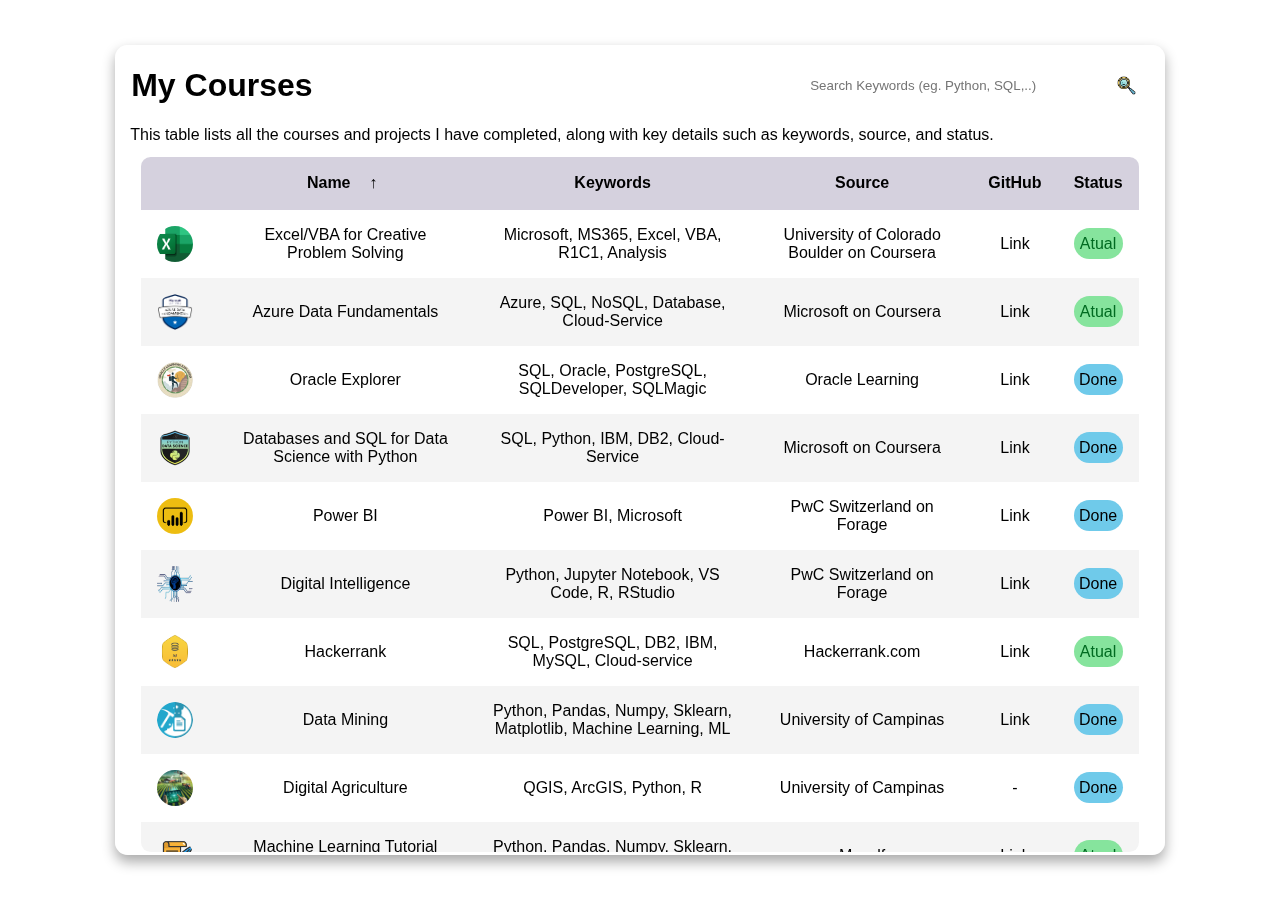
==== courses.html @ 3cbde384 "courses_section" ====
<!DOCTYPE html>
<html lang="en">

<head>
    <meta charset="UTF-8">
    <meta name="viewport" content="width=device-width, initial-scale=1.0">
    <meta http-equiv="X-UA-Compatible" content="ie=edge">
    <title>my courses</title>
    <link rel="stylesheet" type="text/css" href="style_C.css">
</head>

<body>
    <main class="table" id="customers_table">
        <section class="table__header">
            <h1>My Courses</h1>
            <div class="input-group">
                <input type="search" placeholder="Search Keywords (eg. Python, SQL,..)">
                <img src="assets/search.png" alt="">
            </div>
        </section>
        <section class="table__description">
            <p>This table lists all the courses and projects I have completed, along with key details such as keywords, source, and status.</p>
        </section>
        <section class="table__body">
            <table>
                <thead>
                    <tr>
                        <th>  </th>
                        <th> <div style="text-align: center;">Name <span class="icon-arrow">&UpArrow;</span></div></th>
                        <th> <div style="text-align: center;">Keywords </div></th>
                        <th> <div style="text-align: center;">Source </div></th>
                        <th> <div style="text-align: center;">GitHub </div></th>
                        <th> <div style="text-align: center;">Status </div></th>
                    </tr>
                </thead>
                <tbody>
                    <tr>
                        <td> <img src="images/vba.png" alt=""></td>
                        <td> <div style="text-align: center;">Excel/VBA for Creative Problem Solving </div></td>
                        <td> <div style="text-align: center;">Microsoft, MS365, Excel, VBA, R1C1, Analysis</div></td>
                        <td> <div style="text-align: center;">University of Colorado Boulder on Coursera </div></td>
                        <td>
                            <div style="text-align: center;">Link</div>
                        </td>
                        <td> <div style="text-align: center;"><p class="status delivered">Atual</p></div></td>
                    </tr>
                    <tr>
                        <td> <img src="images/Microsoft-Certified-Azure-Data-Fundamentals.png" alt=""></td>
                        <td> <div style="text-align: center;">Azure Data Fundamentals </div></td>
                        <td> <div style="text-align: center;">Azure, SQL, NoSQL, Database, Cloud-Service </div> </td>
                        <td> <div style="text-align: center;">Microsoft on Coursera </div></td>
                        <td>
                            <div style="text-align: center;">Link</div>
                        </td>
                        <td> <div style="text-align: center;"><p class="status delivered">Atual</p></div></td>
                    </tr>
                    <tr>
                        <td> <img src="images/oracle.png" alt=""></div></td>
                        <td> <div style="text-align: center;">Oracle Explorer </div></td>
                        <td> <div style="text-align: center;">SQL, Oracle, PostgreSQL, SQLDeveloper, SQLMagic </div> </td>
                        <td> <div style="text-align: center;">Oracle Learning </div></td>
                        <td>
                            <div style="text-align: center;">Link</div>
                        </td>
                        <td> <div style="text-align: center;"><p class="status shipped">Done</p></div></td>
                    </tr>
                    <tr>
                        <td> <img src="images/PATH_Python_Data_Science.png" alt=""></td>
                        <td> <div style="text-align: center;">Databases and SQL for Data Science with Python </div></td>
                        <td> <div style="text-align: center;">SQL, Python, IBM, DB2, Cloud-Service  </div></td>
                        <td> <div style="text-align: center;">Microsoft on Coursera </div></td>
                        <td>
                            <div style="text-align: center;">Link</div>
                        </td>
                        <td> <div style="text-align: center;"><p class="status shipped">Done</p></div></td>
                    </tr>
                    <tr>
                        <td> <img src="images/power_BI2.png" alt=""></td>
                        <td> <div style="text-align: center;">Power BI </div></td>
                        <td> <div style="text-align: center;">Power BI, Microsoft  </div></td>
                        <td> <div style="text-align: center;">PwC Switzerland on Forage </div></td>
                        <td>
                            <div style="text-align: center;">Link</div>
                        </td>
                        <td> <div style="text-align: center;"><p class="status shipped">Done</p></div></td>
                    </tr>
                    <tr>
                        <td> <img src="images/artificial-intelligence-1.png" alt=""></td>
                        <td> <div style="text-align: center;">Digital Intelligence </div></td>
                        <td> <div style="text-align: center;">Python, Jupyter Notebook, VS Code, R, RStudio  </div></td>
                        <td> <div style="text-align: center;">PwC Switzerland on Forage </div></td>
                        <td>
                            <div style="text-align: center;">Link</div>
                        </td>
                        <td> <div style="text-align: center;"><p class="status shipped">Done</p></div></td>
                    </tr>
                    <tr>
                        <td> <img src="images/gold_badge.png" alt=""></td>
                        <td> <div style="text-align: center;">Hackerrank </div></td>
                        <td> <div style="text-align: center;">SQL, PostgreSQL, DB2, IBM, MySQL, Cloud-service  </div></td>
                        <td> <div style="text-align: center;">Hackerrank.com </div></td>
                        <td>
                            <div style="text-align: center;">Link</div>
                        </td>
                        <td> <div style="text-align: center;"><p class="status delivered">Atual</p></div></td>
                    </tr>
                    <tr>
                        <td> <img src="images/data_mining.png" alt=""></td>
                        <td> <div style="text-align: center;">Data Mining </div></td>
                        <td> <div style="text-align: center;">Python, Pandas, Numpy, Sklearn, Matplotlib, Machine Learning, ML  </div></td>
                        <td> <div style="text-align: center;">University of Campinas </div></td>
                        <td>
                            <div style="text-align: center;">Link</div>
                        </td>
                        <td> <div style="text-align: center;"><p class="status shipped">Done</p></div></td>
                    </tr>
                    <tr>
                        <td> <img src="images/digital_agriculture.png" alt=""></td>
                        <td> <div style="text-align: center;">Digital Agriculture </div></td>
                        <td> <div style="text-align: center;">QGIS, ArcGIS, Python, R  </div></td>
                        <td> <div style="text-align: center;">University of Campinas </div></td>
                        <td>
                            <div style="text-align: center;">-</div>
                        </td>
                        <td> <div style="text-align: center;"><p class="status shipped">Done</p></div></td>
                    </tr>
                    <tr>
                        <td> <img src="images/tutorial.png" alt=""></td>
                        <td> <div style="text-align: center;">Machine Learning Tutorial Writer </div></td>
                        <td> <div style="text-align: center;">Python, Pandas, Numpy, Sklearn, Matplotlib, Machine Learning, ML  </div></td>
                        <td> <div style="text-align: center;">Myself </div></td>
                        <td>
                            <div style="text-align: center;">Link</div>
                        </td>
                        <td> <div style="text-align: center;"><p class="status delivered">Atual</p></div></td>
                    </tr>
                    <tr>
                        <td> <img src="images/bern.jpg" alt=""></td>
                        <td> <div style="text-align: center;">Project Bern </div></td>
                        <td> <div style="text-align: center;">Python, Pandas, Numpy, Sklearn, Matplotlib, Machine Learning, ML  </div></td>
                        <td> <div style="text-align: center;">Myself </div></td>
                        <td>
                            <div style="text-align: center;">Link</div>
                        </td>
                        <td> <div style="text-align: center;"><p class="status delivered">Atual</p></div></td>
                    </tr>
                    <tr>
                        <td> <img src="images/kaggle.jpg" alt=""></td>
                        <td> <div style="text-align: center;">Classification with an Academic Success Dataset (Acc=0.82) </div></td>
                        <td> <div style="text-align: center;">Python, Pandas, Numpy, Sklearn, Matplotlib, Machine Learning, ML  </div></td>
                        <td> <div style="text-align: center;">Kaggle.com </div></td>
                        <td>
                            <div style="text-align: center;">Link</div>
                        </td>
                        <td> <div style="text-align: center;"><p class="status shipped">Done</p></div></td>
                    </tr>
                    <tr>
                        <td> <img src="images/kaggle.jpg" alt=""></td>
                        <td> <div style="text-align: center;">Classification Spaceship Titanic (Acc=0.80) </div></td>
                        <td> <div style="text-align: center;">Python, Pandas, Numpy, Sklearn, Matplotlib, Machine Learning, ML  </div></td>
                        <td> <div style="text-align: center;">Kaggle.com </div></td>
                        <td>
                            <div style="text-align: center;">Link</div>
                        </td>
                        <td> <div style="text-align: center;"><p class="status shipped">Done</p></div></td>
                    </tr>
                    <tr>
                        <td> <img src="images/portfolio.png" alt=""></td>
                        <td> <div style="text-align: center;">My Personal Portfolio </div></td>
                        <td> <div style="text-align: center;">HTML, CSS, Javascript  </div></td>
                        <td> <div style="text-align: center;">Myself </div></td>
                        <td>
                            <div style="text-align: center;">Link</div>
                        </td>
                        <td> <div style="text-align: center;"><p class="status delivered">Atual</p></div></td>
                    </tr>
                    <tr>
                        <td> <img src="images/autocad.png" alt=""></td>
                        <td> <div style="text-align: center;">AutoCAD </div></td>
                        <td> <div style="text-align: center;">AutoCAD, AutoDESK, SketchUp  </div></td>
                        <td> <div style="text-align: center;">Myself </div></td>
                        <td>
                            <div style="text-align: center;">Link</div>
                        </td>
                        <td> <div style="text-align: center;"><p class="status shipped">Done</p></div></td>
                    </tr>
                </tbody>
            </table>
        </section>
    </main>
    <script src="script.js"></script>

</body>

</html>
---- style_C.css ----
* {
    margin: 0;
    padding: 0;

    box-sizing: border-box;
    font-family: sans-serif;
}
@media print {
 .table, .table__body {
  overflow: visible;
  height: auto !important;
  width: auto !important;
 }
}

/*@page {
    size: landscape;
    margin: 0; 
}*/

body {
    min-height: 100vh;
    background: url(images/html_table.jpg) center / cover;
    display: flex;
    justify-content: center;
    align-items: center;
}

main.table {
    width: 82vw;
    height: 90vh;
    background-color: #fff5;

    backdrop-filter: blur(7px);
    box-shadow: 0 .4rem .8rem #0005;
    border-radius: .8rem;

    overflow: hidden;
}

.table__header {
    width: 100%;
    height: 10%;
    background-color: #fff4;
    padding: .8rem 1rem;

    display: flex;
    justify-content: space-between;
    align-items: center;
}

.table__header .input-group {
    width: 35%;
    height: 100%;
    background-color: #fff5;
    padding: 0 .8rem;
    border-radius: 2rem;

    display: flex;
    justify-content: center;
    align-items: center;

    transition: .2s;
}

.table__header .input-group:hover {
    width: 45%;
    background-color: #fff8;
    box-shadow: 0 .1rem .4rem #0002;
}

.table__header .input-group img {
    width: 1.2rem;
    height: 1.2rem;
}

.table__header .input-group input {
    width: 100%;
    padding: 0 .5rem 0 .3rem;
    background-color: transparent;
    border: none;
    outline: none;
}

.table__body {
    width: 95%;
    max-height: calc(89% - 1.6rem);
    background-color: #fffb;

    margin: .8rem auto;
    border-radius: .6rem;

    overflow: auto;
    overflow: overlay;
}


.table__body::-webkit-scrollbar{
    width: 0.5rem;
    height: 0.5rem;
}

.table__body::-webkit-scrollbar-thumb{
    border-radius: .5rem;
    background-color: #0004;
    visibility: hidden;
}

.table__body:hover::-webkit-scrollbar-thumb{ 
    visibility: visible;
}


table {
    width: 100%;
}

td img {
    width: 36px;
    height: 36px;
    margin-right: .5rem;
    border-radius: 50%;

    vertical-align: middle;
}

table, th, td {
    border-collapse: collapse;
    padding: 1rem;
    text-align: left;
}

thead th {
    position: sticky;
    top: 0;
    left: 0;
    background-color: #d5d1defe;
    cursor: pointer;
    text-transform: capitalize;
}

tbody tr:nth-child(even) {
    background-color: #0000000b;
}

tbody tr {
    --delay: .1s;
    transition: .5s ease-in-out var(--delay), background-color 0s;
}

tbody tr.hide {
    opacity: 0;
    transform: translateX(100%);
}

tbody tr:hover {
    background-color: #fff6 !important;
}

tbody tr td,
tbody tr td p,
tbody tr td img {
    transition: .2s ease-in-out;
}

tbody tr.hide td,
tbody tr.hide td p {
    padding: 0;
    font: 0 / 0 sans-serif;
    transition: .2s ease-in-out .5s;
}

tbody tr.hide td img {
    width: 0;
    height: 0;
    transition: .2s ease-in-out .5s;
}

.status {
    padding: .4rem 0;
    border-radius: 2rem;
    text-align: center;
}

.status.delivered {
    background-color: #86e49d;
    color: #006b21;
}

.status.cancelled {
    background-color: #d893a3;
    color: #b30021;
}

.status.pending {
    background-color: #ebc474;
}

.status.shipped {
    background-color: #6fcaea;
}


@media (max-width: 1000px) {
    td:not(:first-of-type) {
        min-width: 12.1rem;
    }
}

thead th span.icon-arrow {
    display: inline-block;
    width: 1.3rem;
    height: 1.3rem;
    border-radius: 50%;
    border: 1.4px solid transparent;
    
    text-align: center;
    font-size: 1rem;
    
    margin-left: .5rem;
    transition: .2s ease-in-out;
}

thead th:hover span.icon-arrow{
    border: 1.4px solid #6c00bd;
}

thead th:hover {
    color: #6c00bd;
}

thead th.active span.icon-arrow{
    background-color: #6c00bd;
    color: #fff;
}

thead th.asc span.icon-arrow{
    transform: rotate(180deg);
}

thead th.active,tbody td.active {
    color: #6c00bd;
}

.table__description p {
    margin-left: 15px; 
}
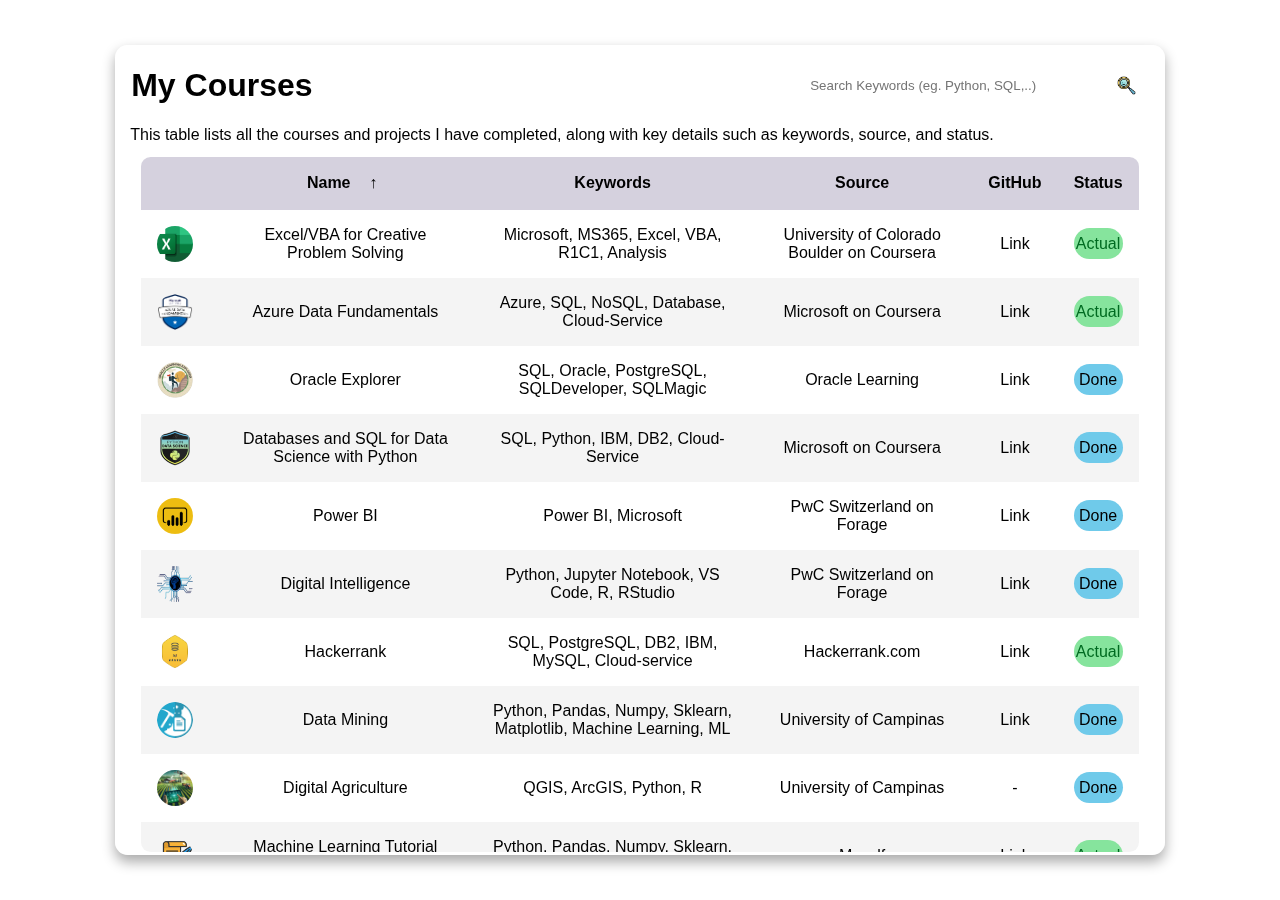
==== commit 07b47483: "." ====
--- a/courses.html
+++ b/courses.html
@@ -42,7 +42,7 @@
                         <td>
                             <div style="text-align: center;">Link</div>
                         </td>
-                        <td> <div style="text-align: center;"><p class="status delivered">Atual</p></div></td>
+                        <td> <div style="text-align: center;"><p class="status delivered">Actual</p></div></td>
                     </tr>
                     <tr>
                         <td> <img src="images/Microsoft-Certified-Azure-Data-Fundamentals.png" alt=""></td>
@@ -52,7 +52,7 @@
                         <td>
                             <div style="text-align: center;">Link</div>
                         </td>
-                        <td> <div style="text-align: center;"><p class="status delivered">Atual</p></div></td>
+                        <td> <div style="text-align: center;"><p class="status delivered">Actual</p></div></td>
                     </tr>
                     <tr>
                         <td> <img src="images/oracle.png" alt=""></div></td>
@@ -102,7 +102,7 @@
                         <td>
                             <div style="text-align: center;">Link</div>
                         </td>
-                        <td> <div style="text-align: center;"><p class="status delivered">Atual</p></div></td>
+                        <td> <div style="text-align: center;"><p class="status delivered">Actual</p></div></td>
                     </tr>
                     <tr>
                         <td> <img src="images/data_mining.png" alt=""></td>
@@ -132,7 +132,7 @@
                         <td>
                             <div style="text-align: center;">Link</div>
                         </td>
-                        <td> <div style="text-align: center;"><p class="status delivered">Atual</p></div></td>
+                        <td> <div style="text-align: center;"><p class="status delivered">Actual</p></div></td>
                     </tr>
                     <tr>
                         <td> <img src="images/bern.jpg" alt=""></td>
@@ -142,7 +142,7 @@
                         <td>
                             <div style="text-align: center;">Link</div>
                         </td>
-                        <td> <div style="text-align: center;"><p class="status delivered">Atual</p></div></td>
+                        <td> <div style="text-align: center;"><p class="status delivered">Actual</p></div></td>
                     </tr>
                     <tr>
                         <td> <img src="images/kaggle.jpg" alt=""></td>
@@ -172,7 +172,7 @@
                         <td>
                             <div style="text-align: center;">Link</div>
                         </td>
-                        <td> <div style="text-align: center;"><p class="status delivered">Atual</p></div></td>
+                        <td> <div style="text-align: center;"><p class="status delivered">Actual</p></div></td>
                     </tr>
                     <tr>
                         <td> <img src="images/autocad.png" alt=""></td>
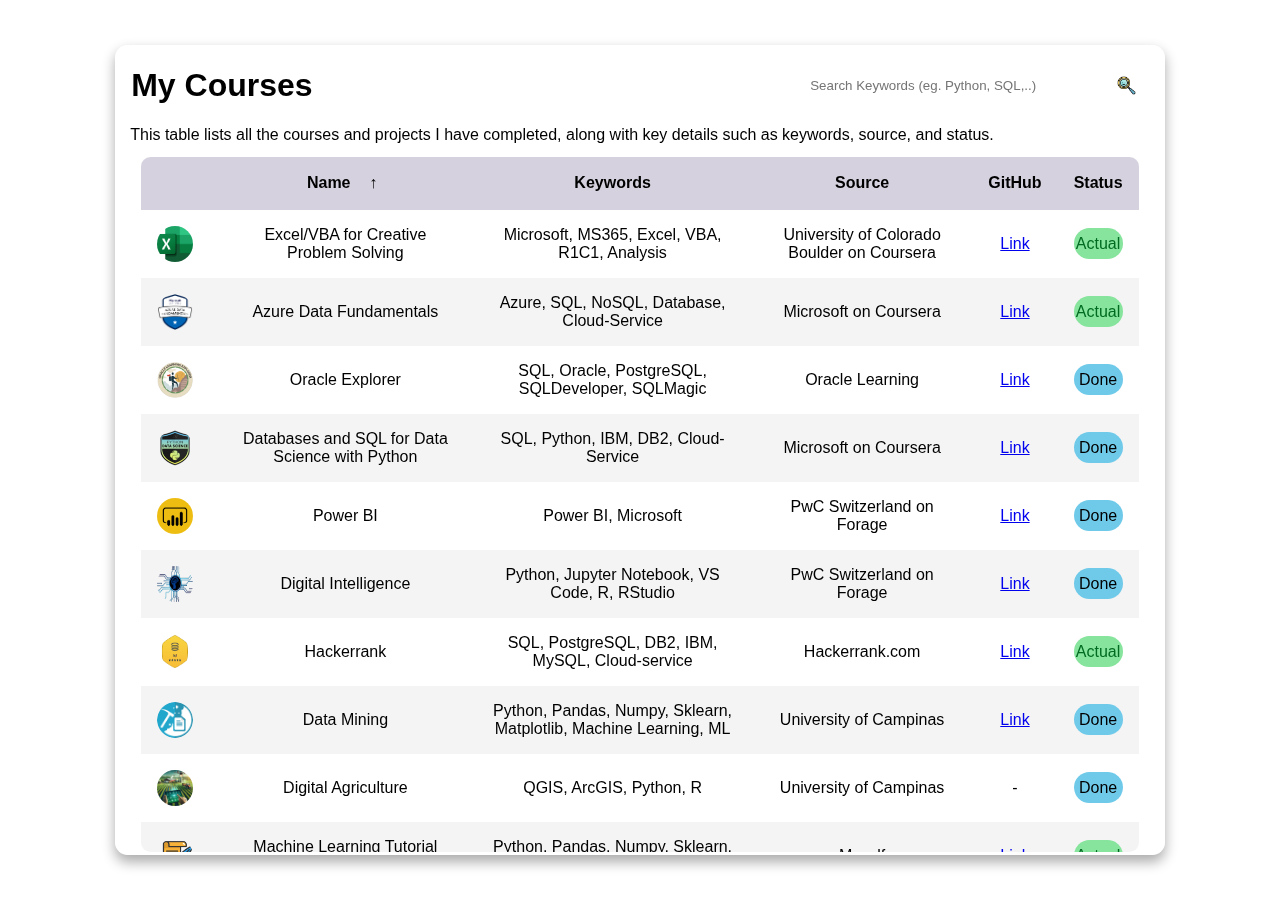
==== commit 18f5d730: "Update courses.html" ====
--- a/courses.html
+++ b/courses.html
@@ -40,7 +40,7 @@
                         <td> <div style="text-align: center;">Microsoft, MS365, Excel, VBA, R1C1, Analysis</div></td>
                         <td> <div style="text-align: center;">University of Colorado Boulder on Coursera </div></td>
                         <td>
-                            <div style="text-align: center;">Link</div>
+                            <div style="text-align: center;"><a href="https://github.com/gboaventura93/Excel-VBA-for-Creative-Problem-Solving">Link</a></div>
                         </td>
                         <td> <div style="text-align: center;"><p class="status delivered">Actual</p></div></td>
                     </tr>
@@ -50,7 +50,7 @@
                         <td> <div style="text-align: center;">Azure, SQL, NoSQL, Database, Cloud-Service </div> </td>
                         <td> <div style="text-align: center;">Microsoft on Coursera </div></td>
                         <td>
-                            <div style="text-align: center;">Link</div>
+                            <div style="text-align: center;"><a href="https://github.com/gboaventura93/Microsoft-Azure-Data-Fundamentals-DP-900-Exam-Prep">Link</a></div>
                         </td>
                         <td> <div style="text-align: center;"><p class="status delivered">Actual</p></div></td>
                     </tr>
@@ -60,7 +60,7 @@
                         <td> <div style="text-align: center;">SQL, Oracle, PostgreSQL, SQLDeveloper, SQLMagic </div> </td>
                         <td> <div style="text-align: center;">Oracle Learning </div></td>
                         <td>
-                            <div style="text-align: center;">Link</div>
+                            <div style="text-align: center;"><a href="https://github.com/gboaventura93/Oracle-journey">Link</a></div>
                         </td>
                         <td> <div style="text-align: center;"><p class="status shipped">Done</p></div></td>
                     </tr>
@@ -70,7 +70,7 @@
                         <td> <div style="text-align: center;">SQL, Python, IBM, DB2, Cloud-Service  </div></td>
                         <td> <div style="text-align: center;">Microsoft on Coursera </div></td>
                         <td>
-                            <div style="text-align: center;">Link</div>
+                            <div style="text-align: center;"><a href="https://github.com/gboaventura93/Databases-and-SQL-for-Data-Science-with-Python">Link</a></div>
                         </td>
                         <td> <div style="text-align: center;"><p class="status shipped">Done</p></div></td>
                     </tr>
@@ -80,7 +80,7 @@
                         <td> <div style="text-align: center;">Power BI, Microsoft  </div></td>
                         <td> <div style="text-align: center;">PwC Switzerland on Forage </div></td>
                         <td>
-                            <div style="text-align: center;">Link</div>
+                            <div style="text-align: center;"><a href="https://github.com/gboaventura93/PowerBI_PwC_Switzerland">Link</a></div>
                         </td>
                         <td> <div style="text-align: center;"><p class="status shipped">Done</p></div></td>
                     </tr>
@@ -90,7 +90,7 @@
                         <td> <div style="text-align: center;">Python, Jupyter Notebook, VS Code, R, RStudio  </div></td>
                         <td> <div style="text-align: center;">PwC Switzerland on Forage </div></td>
                         <td>
-                            <div style="text-align: center;">Link</div>
+                            <div style="text-align: center;"><a href="https://github.com/gboaventura93/Digital_Intelligence_PwC_Switzerland">Link</a></div>
                         </td>
                         <td> <div style="text-align: center;"><p class="status shipped">Done</p></div></td>
                     </tr>
@@ -100,7 +100,7 @@
                         <td> <div style="text-align: center;">SQL, PostgreSQL, DB2, IBM, MySQL, Cloud-service  </div></td>
                         <td> <div style="text-align: center;">Hackerrank.com </div></td>
                         <td>
-                            <div style="text-align: center;">Link</div>
+                            <div style="text-align: center;"><a href="https://github.com/gboaventura93/Hackerrank-SQL">Link</a></div>
                         </td>
                         <td> <div style="text-align: center;"><p class="status delivered">Actual</p></div></td>
                     </tr>
@@ -110,7 +110,7 @@
                         <td> <div style="text-align: center;">Python, Pandas, Numpy, Sklearn, Matplotlib, Machine Learning, ML  </div></td>
                         <td> <div style="text-align: center;">University of Campinas </div></td>
                         <td>
-                            <div style="text-align: center;">Link</div>
+                            <div style="text-align: center;"><a href="https://github.com/gboaventura93/DataMining">Link</a></div>
                         </td>
                         <td> <div style="text-align: center;"><p class="status shipped">Done</p></div></td>
                     </tr>
@@ -130,7 +130,7 @@
                         <td> <div style="text-align: center;">Python, Pandas, Numpy, Sklearn, Matplotlib, Machine Learning, ML  </div></td>
                         <td> <div style="text-align: center;">Myself </div></td>
                         <td>
-                            <div style="text-align: center;">Link</div>
+                            <div style="text-align: center;"><a href="https://github.com/gboaventura93/Machine-Learning-Steps-">Link</a></div>
                         </td>
                         <td> <div style="text-align: center;"><p class="status delivered">Actual</p></div></td>
                     </tr>
@@ -140,7 +140,7 @@
                         <td> <div style="text-align: center;">Python, Pandas, Numpy, Sklearn, Matplotlib, Machine Learning, ML  </div></td>
                         <td> <div style="text-align: center;">Myself </div></td>
                         <td>
-                            <div style="text-align: center;">Link</div>
+                            <div style="text-align: center;"><a href="https://github.com/gboaventura93/project_Bern">Link</a></div>
                         </td>
                         <td> <div style="text-align: center;"><p class="status delivered">Actual</p></div></td>
                     </tr>
@@ -150,7 +150,7 @@
                         <td> <div style="text-align: center;">Python, Pandas, Numpy, Sklearn, Matplotlib, Machine Learning, ML  </div></td>
                         <td> <div style="text-align: center;">Kaggle.com </div></td>
                         <td>
-                            <div style="text-align: center;">Link</div>
+                            <div style="text-align: center;"><a href="https://www.kaggle.com/code/gusbcz/notebookcf7e75c185">Link</a></div>
                         </td>
                         <td> <div style="text-align: center;"><p class="status shipped">Done</p></div></td>
                     </tr>
@@ -160,7 +160,7 @@
                         <td> <div style="text-align: center;">Python, Pandas, Numpy, Sklearn, Matplotlib, Machine Learning, ML  </div></td>
                         <td> <div style="text-align: center;">Kaggle.com </div></td>
                         <td>
-                            <div style="text-align: center;">Link</div>
+                            <div style="text-align: center;"><a href="https://www.kaggle.com/code/gusbcz/spaceship-titanic">Link</a></div>
                         </td>
                         <td> <div style="text-align: center;"><p class="status shipped">Done</p></div></td>
                     </tr>
@@ -170,7 +170,7 @@
                         <td> <div style="text-align: center;">HTML, CSS, Javascript  </div></td>
                         <td> <div style="text-align: center;">Myself </div></td>
                         <td>
-                            <div style="text-align: center;">Link</div>
+                            <div style="text-align: center;"><a href="https://github.com/gboaventura93/portfolio">Link</a></div>
                         </td>
                         <td> <div style="text-align: center;"><p class="status delivered">Actual</p></div></td>
                     </tr>
@@ -180,7 +180,7 @@
                         <td> <div style="text-align: center;">AutoCAD, AutoDESK, SketchUp  </div></td>
                         <td> <div style="text-align: center;">Myself </div></td>
                         <td>
-                            <div style="text-align: center;">Link</div>
+                            <div style="text-align: center;"><a href="https://drive.google.com/file/d/1Jc4CKtyKPHRkwY_tB2mcg7Nxk60KFoUZ/view?usp=sharing">Link</a></div>
                         </td>
                         <td> <div style="text-align: center;"><p class="status shipped">Done</p></div></td>
                     </tr>
@@ -189,7 +189,7 @@
         </section>
     </main>
     <script src="script.js"></script>
-
+    
 </body>
 
 </html>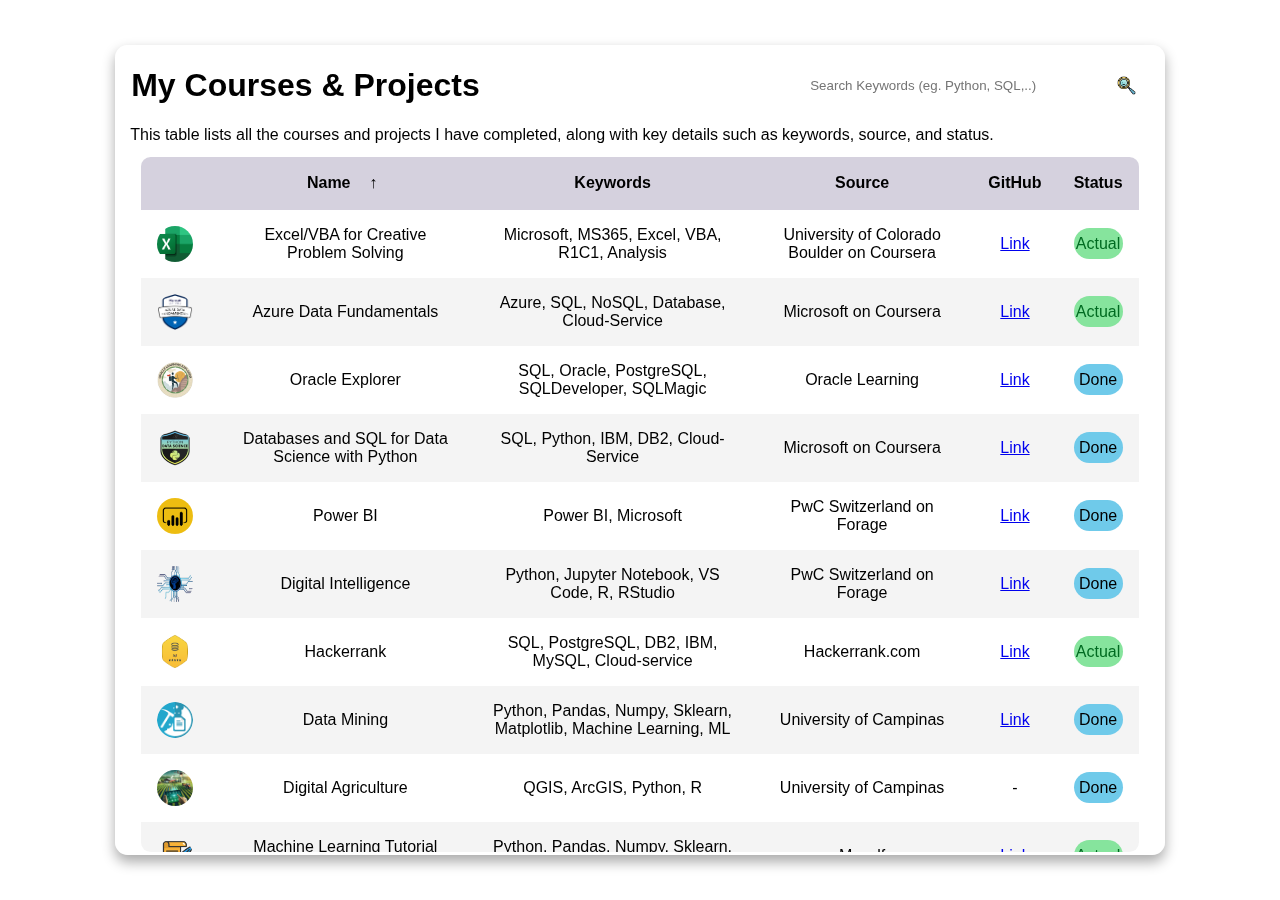
==== commit 2693be96: "Update courses.html" ====
--- a/courses.html
+++ b/courses.html
@@ -12,7 +12,7 @@
 <body>
     <main class="table" id="customers_table">
         <section class="table__header">
-            <h1>My Courses</h1>
+            <h1>My Courses & Projects</h1>
             <div class="input-group">
                 <input type="search" placeholder="Search Keywords (eg. Python, SQL,..)">
                 <img src="assets/search.png" alt="">
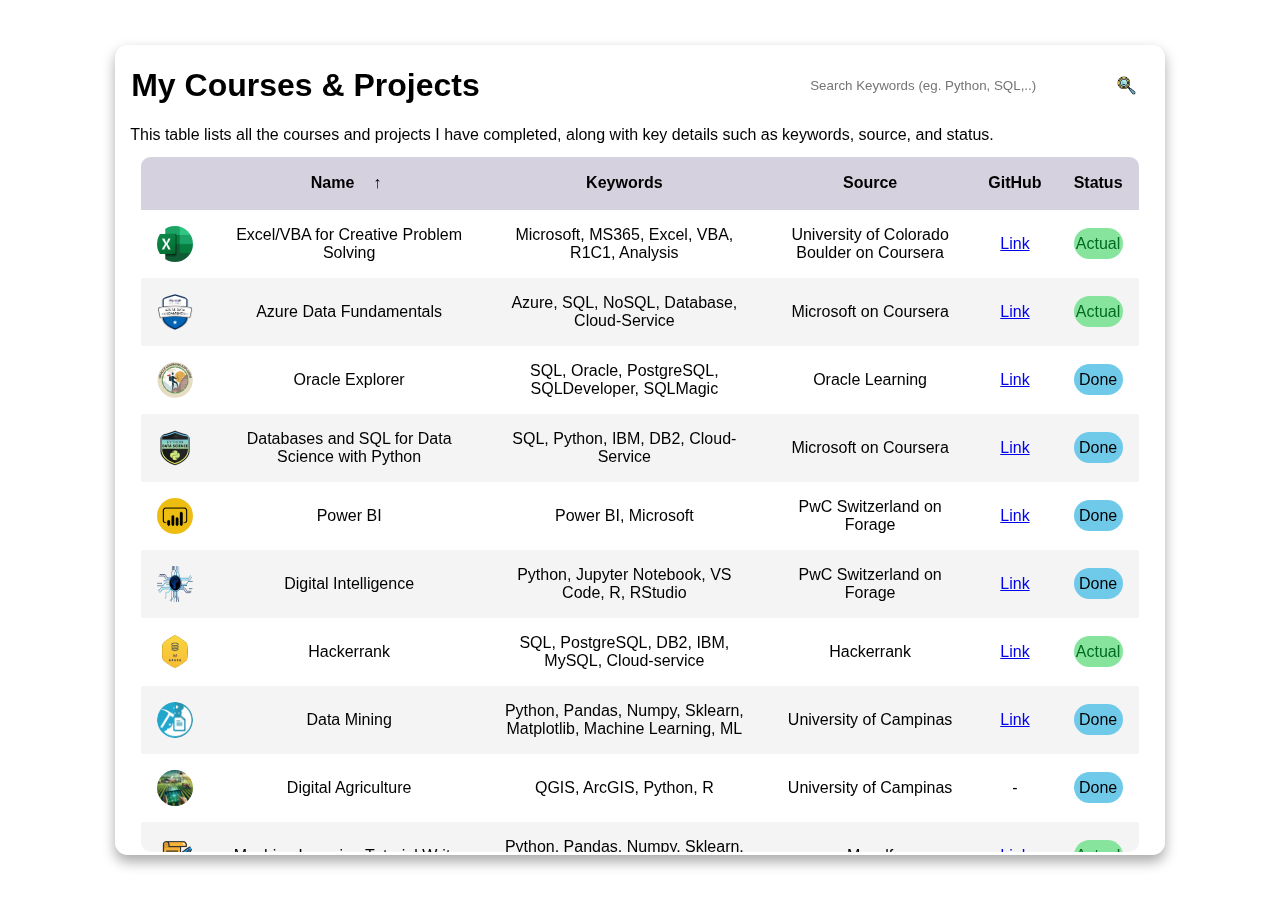
==== commit 154974f7: "Update courses.html" ====
--- a/courses.html
+++ b/courses.html
@@ -5,7 +5,7 @@
     <meta charset="UTF-8">
     <meta name="viewport" content="width=device-width, initial-scale=1.0">
     <meta http-equiv="X-UA-Compatible" content="ie=edge">
-    <title>my courses</title>
+    <title>Gustavo's courses</title>
     <link rel="stylesheet" type="text/css" href="style_C.css">
 </head>
 
@@ -98,7 +98,7 @@
                         <td> <img src="images/gold_badge.png" alt=""></td>
                         <td> <div style="text-align: center;">Hackerrank </div></td>
                         <td> <div style="text-align: center;">SQL, PostgreSQL, DB2, IBM, MySQL, Cloud-service  </div></td>
-                        <td> <div style="text-align: center;">Hackerrank.com </div></td>
+                        <td> <div style="text-align: center;">Hackerrank </div></td>
                         <td>
                             <div style="text-align: center;"><a href="https://github.com/gboaventura93/Hackerrank-SQL">Link</a></div>
                         </td>
@@ -148,7 +148,7 @@
                         <td> <img src="images/kaggle.jpg" alt=""></td>
                         <td> <div style="text-align: center;">Classification with an Academic Success Dataset (Acc=0.82) </div></td>
                         <td> <div style="text-align: center;">Python, Pandas, Numpy, Sklearn, Matplotlib, Machine Learning, ML  </div></td>
-                        <td> <div style="text-align: center;">Kaggle.com </div></td>
+                        <td> <div style="text-align: center;">Kaggle </div></td>
                         <td>
                             <div style="text-align: center;"><a href="https://www.kaggle.com/code/gusbcz/notebookcf7e75c185">Link</a></div>
                         </td>
@@ -158,7 +158,7 @@
                         <td> <img src="images/kaggle.jpg" alt=""></td>
                         <td> <div style="text-align: center;">Classification Spaceship Titanic (Acc=0.80) </div></td>
                         <td> <div style="text-align: center;">Python, Pandas, Numpy, Sklearn, Matplotlib, Machine Learning, ML  </div></td>
-                        <td> <div style="text-align: center;">Kaggle.com </div></td>
+                        <td> <div style="text-align: center;">Kaggle </div></td>
                         <td>
                             <div style="text-align: center;"><a href="https://www.kaggle.com/code/gusbcz/spaceship-titanic">Link</a></div>
                         </td>
